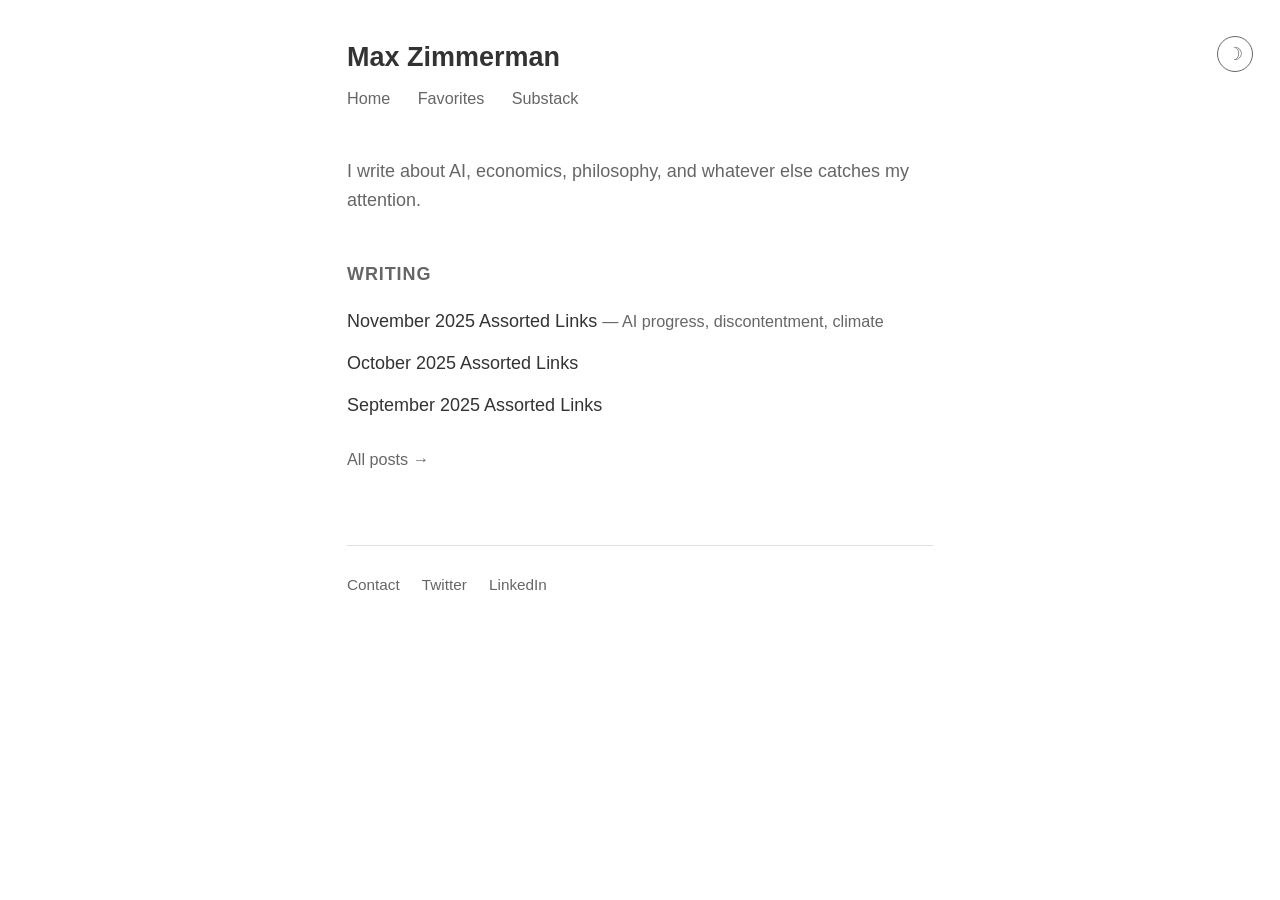
==== index.html @ f9767366 "Replace Substack with Contact email in footer 🤖 Generated with [Claude Code](https://claude.com/clau" ====
<!DOCTYPE html>
<html lang="en">
<head>
  <meta charset="UTF-8">
  <meta name="viewport" content="width=device-width, initial-scale=1.0">
  <title>Max Zimmerman</title>
  <link rel="stylesheet" href="style.css">
</head>
<body>
  <button class="theme-toggle" onclick="toggleTheme()" aria-label="Toggle theme">☀</button>
  <header>
    <h1>Max Zimmerman</h1>
    <nav>
      <a href="/">Home</a>
      <a href="/favorites.html">Favorites</a>
      <a href="https://incognitamaxima.substack.com/">Substack</a>
    </nav>
  </header>

  <main>
    <p class="intro">
      I write about AI, economics, philosophy, and whatever else catches my attention.
    </p>

    <h2>Writing</h2>
    <ul class="writing-list">
      <li>
        <a href="https://incognitamaxima.substack.com/p/november-2025-assorted-links">November 2025 Assorted Links</a>
        <span class="description"> — AI progress, discontentment, climate</span>
      </li>
      <li>
        <a href="https://incognitamaxima.substack.com/p/october-2025-assorted-links">October 2025 Assorted Links</a>
      </li>
      <li>
        <a href="https://incognitamaxima.substack.com/p/september-2025-assorted-links">September 2025 Assorted Links</a>
      </li>
    </ul>
    <p class="archive-link">
      <a href="https://incognitamaxima.substack.com/archive">All posts →</a>
    </p>
  </main>

  <footer>
    <a href="mailto:maxfield.l.zimmerman@gmail.com">Contact</a>
    <a href="https://twitter.com/maxzimmermn">Twitter</a>
    <a href="https://www.linkedin.com/in/max-zimmerman-25587a46/">LinkedIn</a>
  </footer>
  <script>
    function toggleTheme() {
      const root = document.documentElement;
      const btn = document.querySelector('.theme-toggle');
      const current = root.getAttribute('data-theme');
      const prefersDark = window.matchMedia('(prefers-color-scheme: dark)').matches;

      if (current === 'dark' || (!current && prefersDark)) {
        root.setAttribute('data-theme', 'light');
        localStorage.setItem('theme', 'light');
        btn.textContent = '☽';
      } else {
        root.setAttribute('data-theme', 'dark');
        localStorage.setItem('theme', 'dark');
        btn.textContent = '☀';
      }
    }

    // Load saved theme and set icon
    const saved = localStorage.getItem('theme');
    const prefersDark = window.matchMedia('(prefers-color-scheme: dark)').matches;
    const btn = document.querySelector('.theme-toggle');
    if (saved) {
      document.documentElement.setAttribute('data-theme', saved);
      btn.textContent = saved === 'dark' ? '☀' : '☽';
    } else {
      btn.textContent = prefersDark ? '☀' : '☽';
    }
  </script>
</body>
</html>
---- style.css ----
/* Minimal personal site CSS - inspired by boz.com, nabeelqu.co, danschulz.net, julian.ac */

:root {
  --text-color: #333;
  --text-muted: #666;
  --link-color: #333;
  --link-hover: #0066cc;
  --background: #fff;
  --max-width: 640px;
}

/* Dark mode support - auto (system preference) */
@media (prefers-color-scheme: dark) {
  :root:not([data-theme="light"]) {
    --text-color: #e0e0e0;
    --text-muted: #999;
    --link-color: #e0e0e0;
    --link-hover: #6db3f2;
    --background: #1a1a1a;
  }
}

/* Dark mode - manual override */
:root[data-theme="dark"] {
  --text-color: #e0e0e0;
  --text-muted: #999;
  --link-color: #e0e0e0;
  --link-hover: #6db3f2;
  --background: #1a1a1a;
}

/* Theme toggle button */
.theme-toggle {
  position: absolute;
  top: 2rem;
  right: 1.5rem;
  background: none;
  border: 1px solid var(--text-muted);
  border-radius: 50%;
  width: 2rem;
  height: 2rem;
  font-size: 1rem;
  line-height: 1;
  color: var(--text-muted);
  cursor: pointer;
  transition: color 0.2s, border-color 0.2s;
  display: flex;
  align-items: center;
  justify-content: center;
  padding: 0;
}

.theme-toggle:hover {
  color: var(--link-hover);
  border-color: var(--link-hover);
}

* {
  box-sizing: border-box;
}

html {
  font-size: 18px;
}

body {
  font-family: -apple-system, BlinkMacSystemFont, "Segoe UI", Helvetica, Arial, sans-serif;
  line-height: 1.6;
  color: var(--text-color);
  background: var(--background);
  margin: 0;
  padding: 2rem 1.5rem;
  max-width: var(--max-width);
  margin-left: auto;
  margin-right: auto;
}

/* Typography */
h1 {
  font-size: 1.5rem;
  font-weight: 600;
  margin: 0 0 0.25rem 0;
}

h2 {
  font-size: 1rem;
  font-weight: 600;
  margin: 2.5rem 0 1rem 0;
  text-transform: uppercase;
  letter-spacing: 0.05em;
  color: var(--text-muted);
}

p {
  margin: 0 0 1rem 0;
}

/* Links */
a {
  color: var(--link-color);
  text-decoration: none;
}

a:hover {
  color: var(--link-hover);
}

/* Navigation */
nav {
  margin-bottom: 2.5rem;
}

nav a {
  color: var(--text-muted);
  margin-right: 1.25rem;
  font-size: 0.9rem;
}

nav a:hover {
  color: var(--link-hover);
}

/* Header */
header {
  margin-bottom: 2rem;
}

.intro {
  color: var(--text-muted);
  margin-bottom: 0;
}

/* Writing list */
.writing-list {
  list-style: none;
  padding: 0;
  margin: 0;
}

.writing-list li {
  margin-bottom: 0.75rem;
}

.writing-list a {
  font-weight: 500;
}

.writing-list .description {
  color: var(--text-muted);
  font-size: 0.9rem;
}

/* Archive link */
.archive-link {
  margin-top: 1.5rem;
  font-size: 0.9rem;
}

.archive-link a {
  color: var(--text-muted);
}

/* Footer */
footer {
  margin-top: 4rem;
  padding-top: 1.5rem;
  border-top: 1px solid #e0e0e0;
  font-size: 0.85rem;
  color: var(--text-muted);
}

@media (prefers-color-scheme: dark) {
  footer {
    border-top-color: #333;
  }
}

footer a {
  color: var(--text-muted);
  margin-right: 1rem;
}

footer a:hover {
  color: var(--link-hover);
}

/* About page specifics */
.bio {
  margin-bottom: 2rem;
}

.contact-list {
  list-style: none;
  padding: 0;
}

.contact-list li {
  margin-bottom: 0.5rem;
}

/* Favorites list */
.favorites-list {
  list-style: none;
  padding: 0;
  margin: 0;
}

.favorites-list li {
  margin-bottom: 0.6rem;
  line-height: 1.5;
}

.favorites-list li strong {
  font-weight: 600;
}
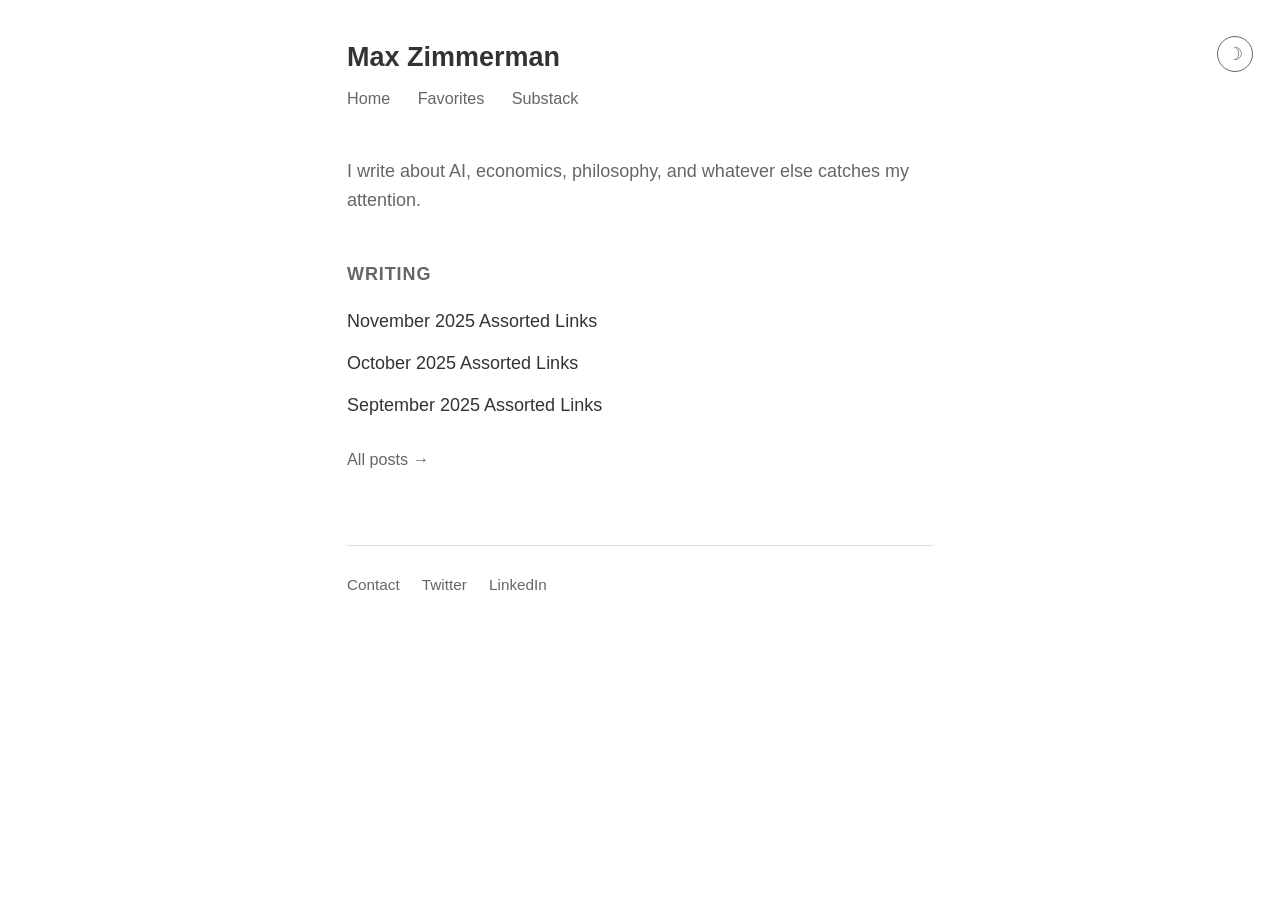
==== commit e85fb725: "Remove description from November link 🤖 Generated with [Claude Code](https://claude.com/claude-code)" ====
--- a/index.html
+++ b/index.html
@@ -26,7 +26,6 @@
     <ul class="writing-list">
       <li>
         <a href="https://incognitamaxima.substack.com/p/november-2025-assorted-links">November 2025 Assorted Links</a>
-        <span class="description"> — AI progress, discontentment, climate</span>
       </li>
       <li>
         <a href="https://incognitamaxima.substack.com/p/october-2025-assorted-links">October 2025 Assorted Links</a>
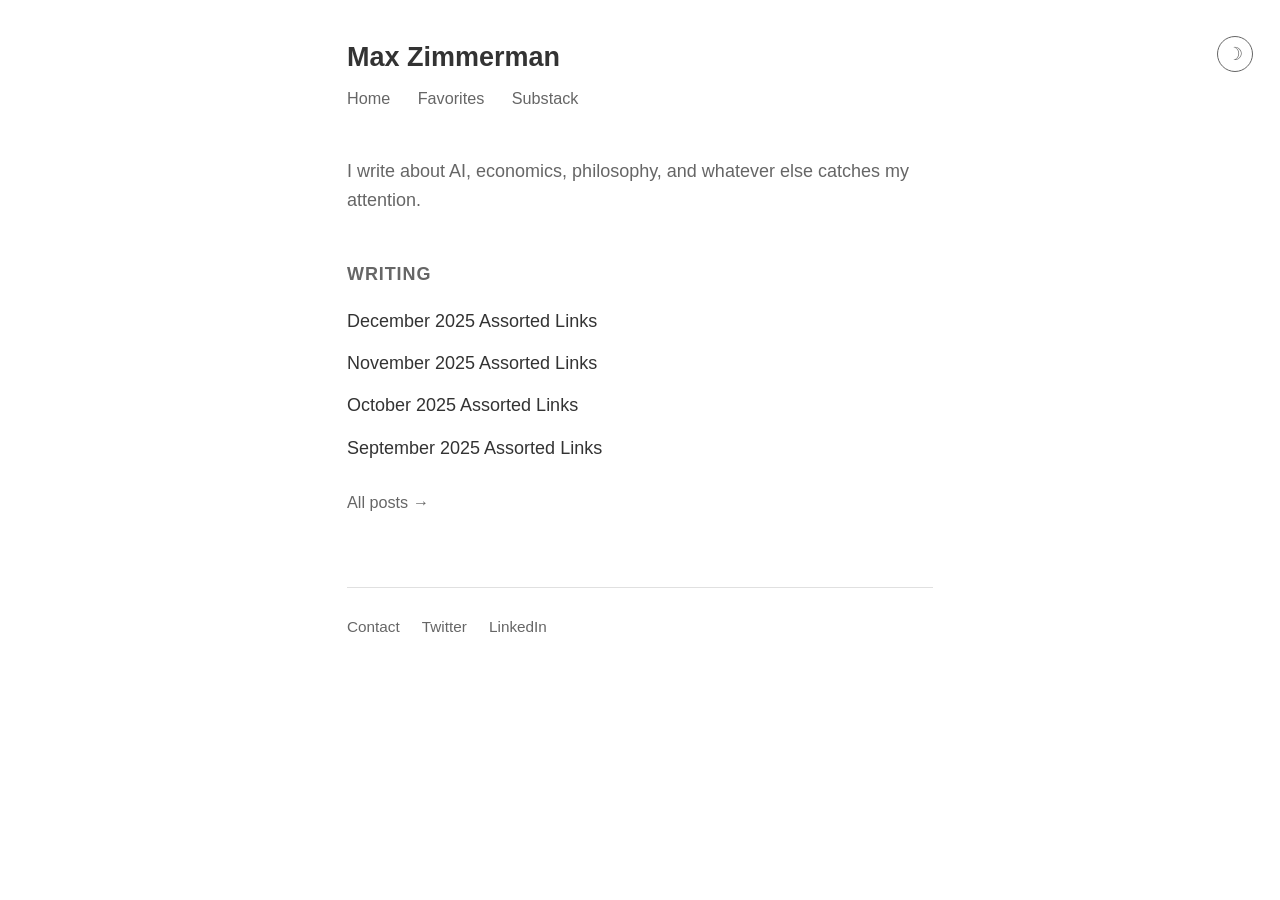
==== commit 8466ac65: "Add December 2025 Assorted Links Co-Authored-By: Claude Opus 4.5 <noreply@anthropic.com>" ====
--- a/index.html
+++ b/index.html
@@ -24,6 +24,9 @@
 
     <h2>Writing</h2>
     <ul class="writing-list">
+      <li>
+        <a href="https://incognitamaxima.substack.com/p/december-2025-assorted-links">December 2025 Assorted Links</a>
+      </li>
       <li>
         <a href="https://incognitamaxima.substack.com/p/november-2025-assorted-links">November 2025 Assorted Links</a>
       </li>
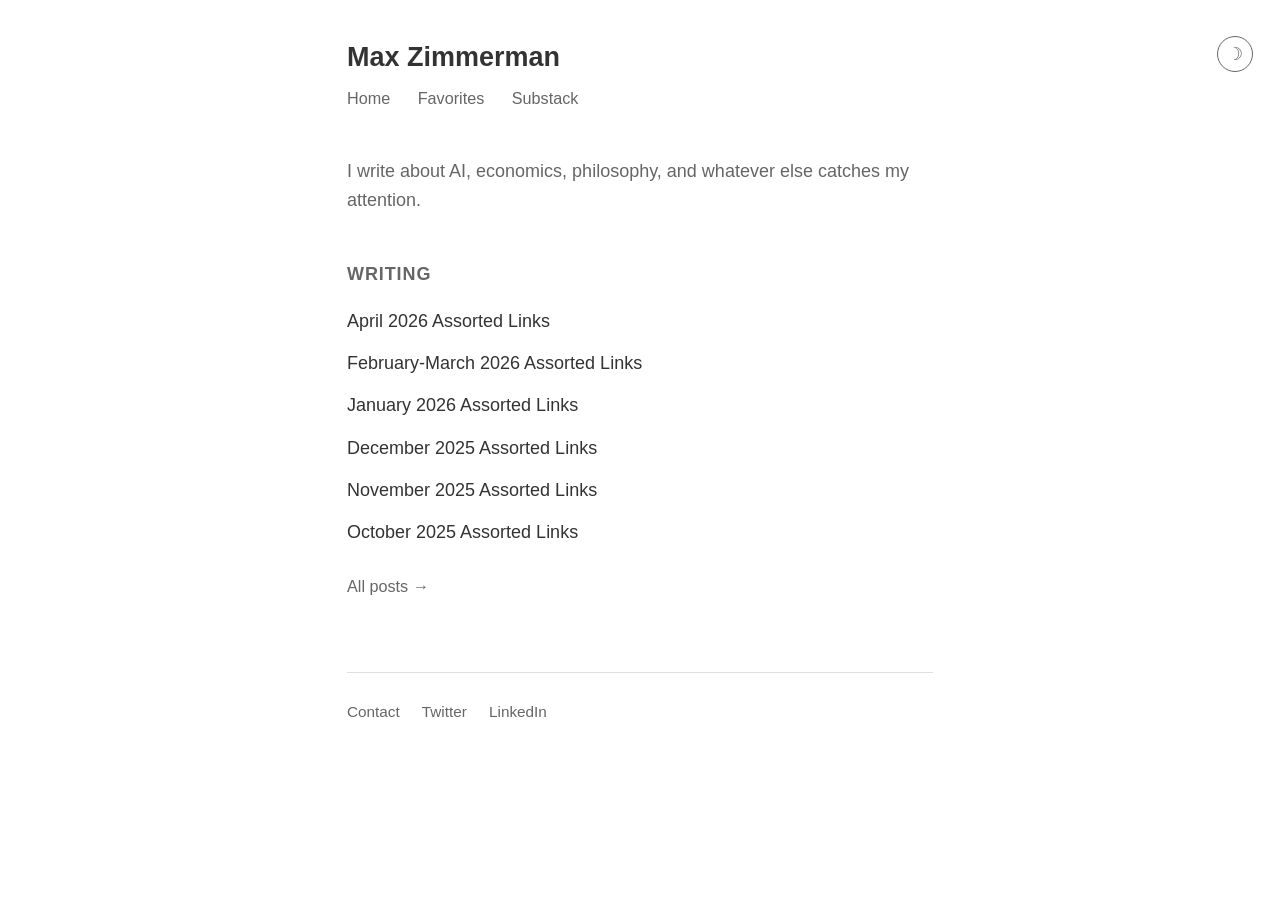
==== commit fd88f8c0: "Update recent writing links" ====
--- a/index.html
+++ b/index.html
@@ -25,6 +25,15 @@
     <h2>Writing</h2>
     <ul class="writing-list">
       <li>
+        <a href="https://incognitamaxima.substack.com/p/april-2026-assorted-links">April 2026 Assorted Links</a>
+      </li>
+      <li>
+        <a href="https://incognitamaxima.substack.com/p/february-march-2026-assorted-links">February-March 2026 Assorted Links</a>
+      </li>
+      <li>
+        <a href="https://incognitamaxima.substack.com/p/january-2026-assorted-links">January 2026 Assorted Links</a>
+      </li>
+      <li>
         <a href="https://incognitamaxima.substack.com/p/december-2025-assorted-links">December 2025 Assorted Links</a>
       </li>
       <li>
@@ -32,9 +41,6 @@
       </li>
       <li>
         <a href="https://incognitamaxima.substack.com/p/october-2025-assorted-links">October 2025 Assorted Links</a>
-      </li>
-      <li>
-        <a href="https://incognitamaxima.substack.com/p/september-2025-assorted-links">September 2025 Assorted Links</a>
       </li>
     </ul>
     <p class="archive-link">
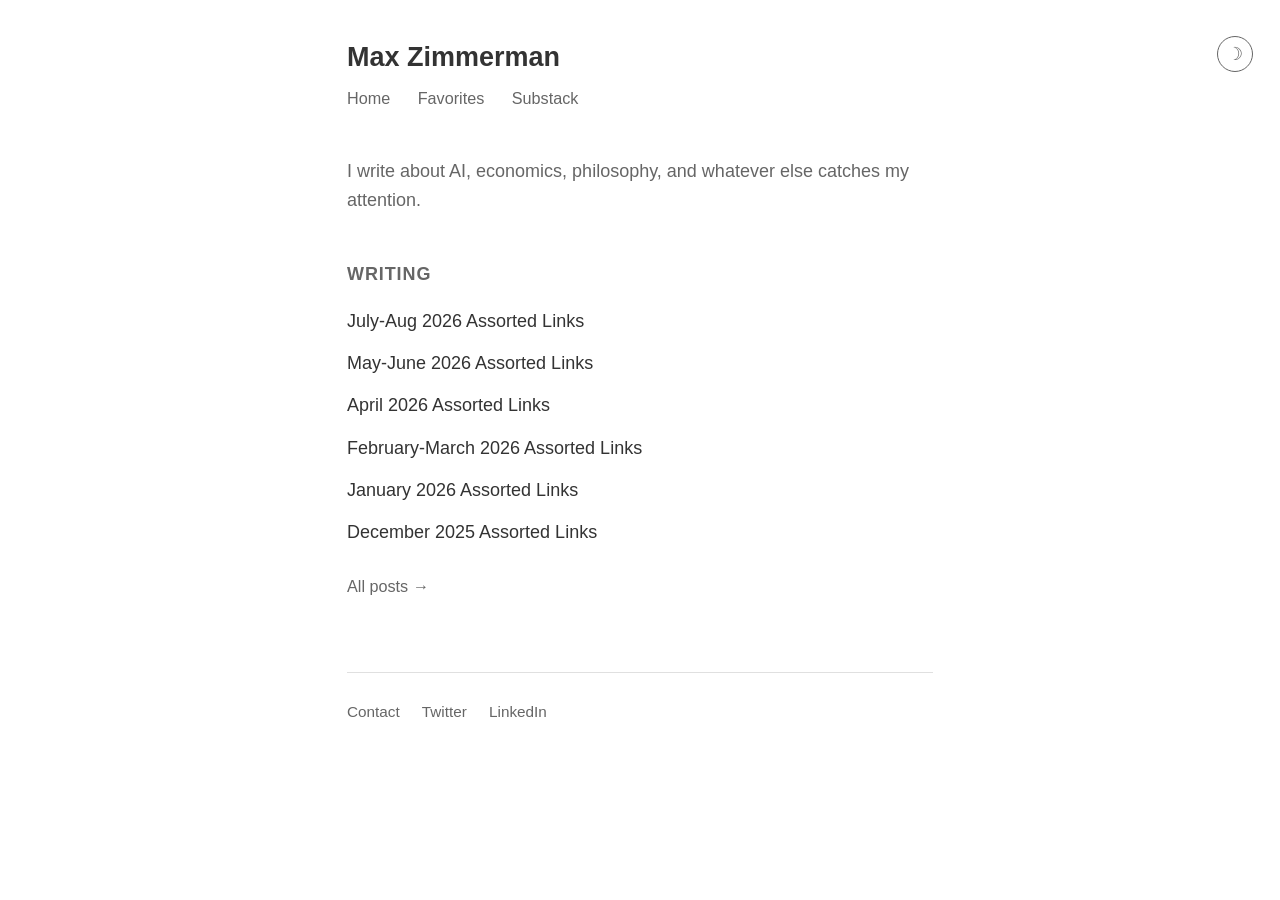
==== commit d526ce6e: "Update recent assorted links" ====
--- a/index.html
+++ b/index.html
@@ -25,6 +25,12 @@
     <h2>Writing</h2>
     <ul class="writing-list">
       <li>
+        <a href="https://incognitamaxima.substack.com/p/july-aug-2026-assorted-links">July-Aug 2026 Assorted Links</a>
+      </li>
+      <li>
+        <a href="https://incognitamaxima.substack.com/p/may-june-2026-assorted-links">May-June 2026 Assorted Links</a>
+      </li>
+      <li>
         <a href="https://incognitamaxima.substack.com/p/april-2026-assorted-links">April 2026 Assorted Links</a>
       </li>
       <li>
@@ -35,12 +41,6 @@
       </li>
       <li>
         <a href="https://incognitamaxima.substack.com/p/december-2025-assorted-links">December 2025 Assorted Links</a>
-      </li>
-      <li>
-        <a href="https://incognitamaxima.substack.com/p/november-2025-assorted-links">November 2025 Assorted Links</a>
-      </li>
-      <li>
-        <a href="https://incognitamaxima.substack.com/p/october-2025-assorted-links">October 2025 Assorted Links</a>
       </li>
     </ul>
     <p class="archive-link">
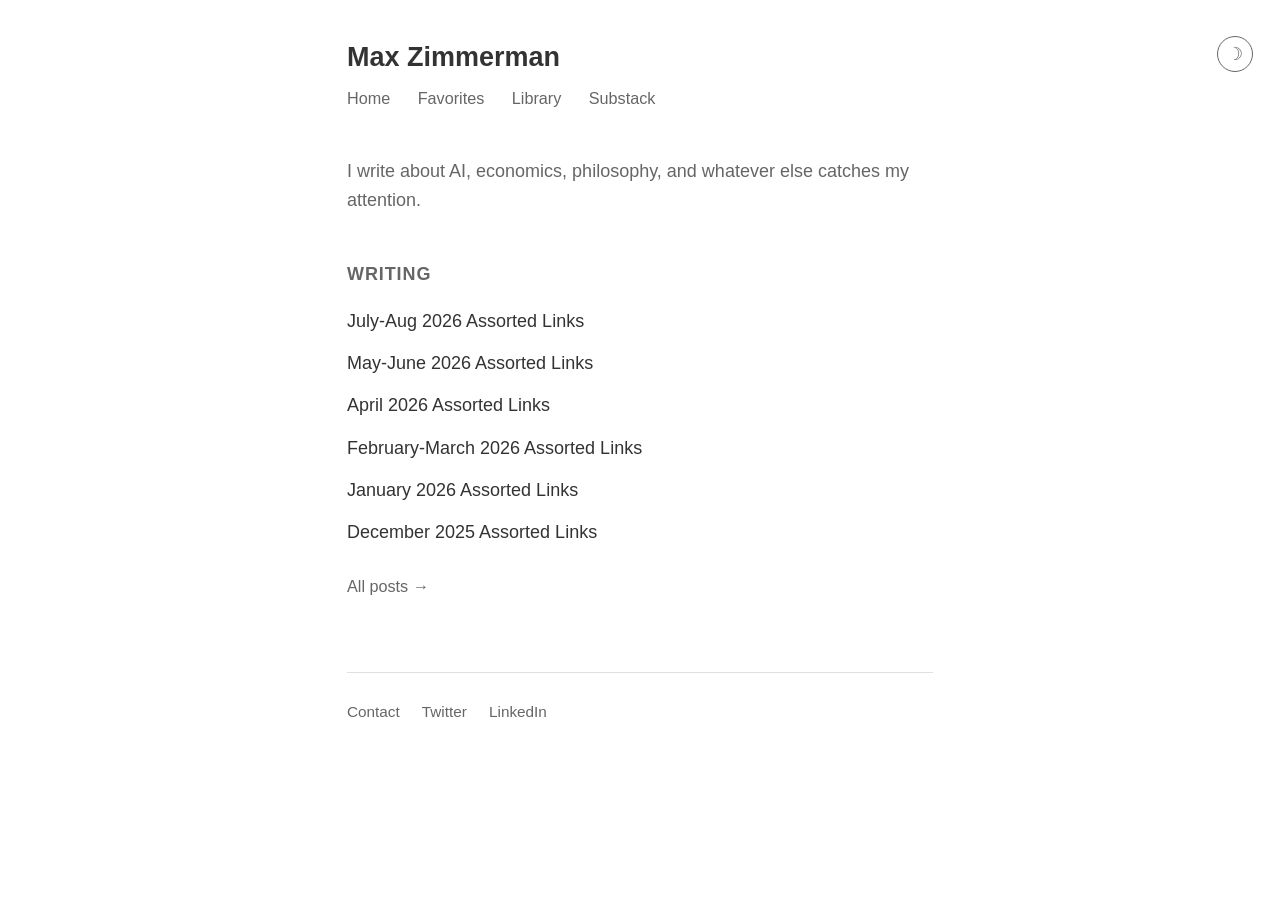
==== commit 11ae093c: "Add interactive library page" ====
--- a/index.html
+++ b/index.html
@@ -13,6 +13,7 @@
     <nav>
       <a href="/">Home</a>
       <a href="/favorites.html">Favorites</a>
+      <a href="/library/">Library</a>
       <a href="https://incognitamaxima.substack.com/">Substack</a>
     </nav>
   </header>
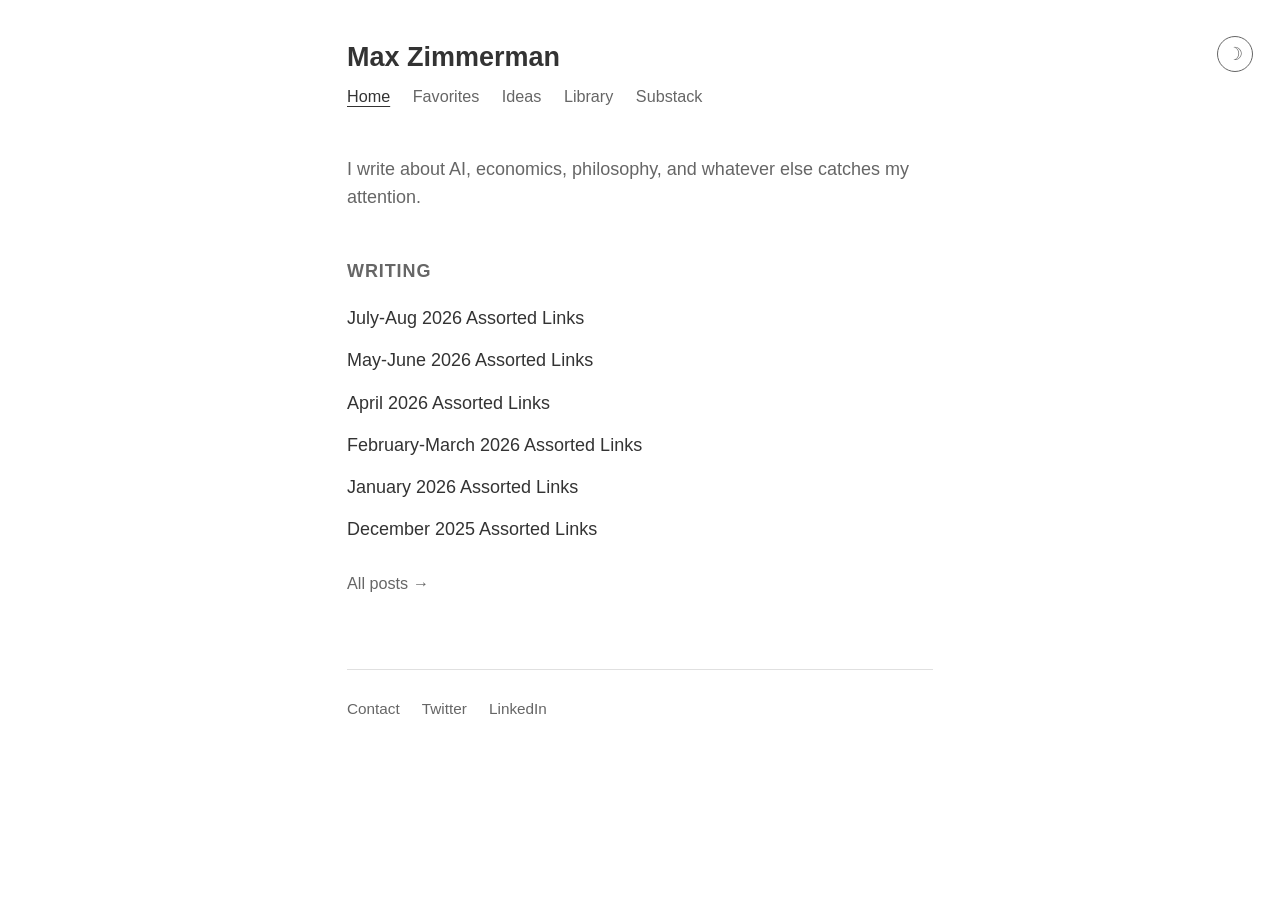
==== commit cd0a7ee6: "Refresh favorites and add curated Ideas page" ====
--- a/index.html
+++ b/index.html
@@ -4,15 +4,16 @@
   <meta charset="UTF-8">
   <meta name="viewport" content="width=device-width, initial-scale=1.0">
   <title>Max Zimmerman</title>
-  <link rel="stylesheet" href="style.css">
+  <link rel="stylesheet" href="style.css?v=20260915">
 </head>
 <body>
   <button class="theme-toggle" onclick="toggleTheme()" aria-label="Toggle theme">☀</button>
   <header>
     <h1>Max Zimmerman</h1>
-    <nav>
-      <a href="/">Home</a>
+    <nav class="site-nav" aria-label="Main navigation">
+      <a href="/" aria-current="page">Home</a>
       <a href="/favorites.html">Favorites</a>
+      <a href="/ideas.html">Ideas</a>
       <a href="/library/">Library</a>
       <a href="https://incognitamaxima.substack.com/">Substack</a>
     </nav>
--- a/style.css
+++ b/style.css
@@ -120,6 +120,28 @@
   color: var(--link-hover);
 }
 
+.site-nav {
+  display: flex;
+  flex-wrap: wrap;
+  gap: 0.35rem 1.25rem;
+}
+
+.site-nav a {
+  margin-right: 0;
+}
+
+.site-nav a[aria-current="page"] {
+  color: var(--text-color);
+  text-decoration: underline;
+  text-underline-offset: 0.25em;
+}
+
+a:focus-visible,
+button:focus-visible {
+  outline: 2px solid var(--link-hover);
+  outline-offset: 4px;
+}
+
 /* Header */
 header {
   margin-bottom: 2rem;
@@ -213,3 +235,75 @@
 .favorites-list li strong {
   font-weight: 600;
 }
+
+ol.favorites-list {
+  list-style: decimal;
+  padding-left: 1.65rem;
+}
+
+ol.favorites-list li::marker {
+  color: var(--text-muted);
+  font-variant-numeric: tabular-nums;
+}
+
+.favorite-credit {
+  color: var(--text-muted);
+  font-size: 0.9em;
+}
+
+/* Ideas: short notes, with links to their sources. */
+.ideas-jump {
+  display: flex;
+  flex-wrap: wrap;
+  gap: 0.4rem 1rem;
+  margin: 1.25rem 0 0;
+}
+
+.ideas-jump a {
+  margin: 0;
+  font-size: 0.8rem;
+  text-decoration: underline;
+  text-underline-offset: 0.2em;
+}
+
+.ideas-section {
+  scroll-margin-top: 1.5rem;
+}
+
+.ideas-list {
+  list-style: none;
+  margin: 0;
+  padding: 0;
+}
+
+.ideas-list li {
+  margin-bottom: 1.75rem;
+}
+
+.ideas-list h3 {
+  font-size: 1rem;
+  font-weight: 600;
+  line-height: 1.45;
+  margin: 0 0 0.3rem;
+}
+
+.ideas-list h3 a {
+  text-decoration: underline;
+  text-decoration-color: var(--text-muted);
+  text-underline-offset: 0.2em;
+}
+
+.ideas-list p {
+  margin: 0 0 0.3rem;
+  font-size: 0.9rem;
+}
+
+.ideas-list .idea-source,
+.ideas-section-note {
+  color: var(--text-muted);
+  font-size: 0.8rem;
+}
+
+.ideas-list .idea-source {
+  margin: 0;
+}
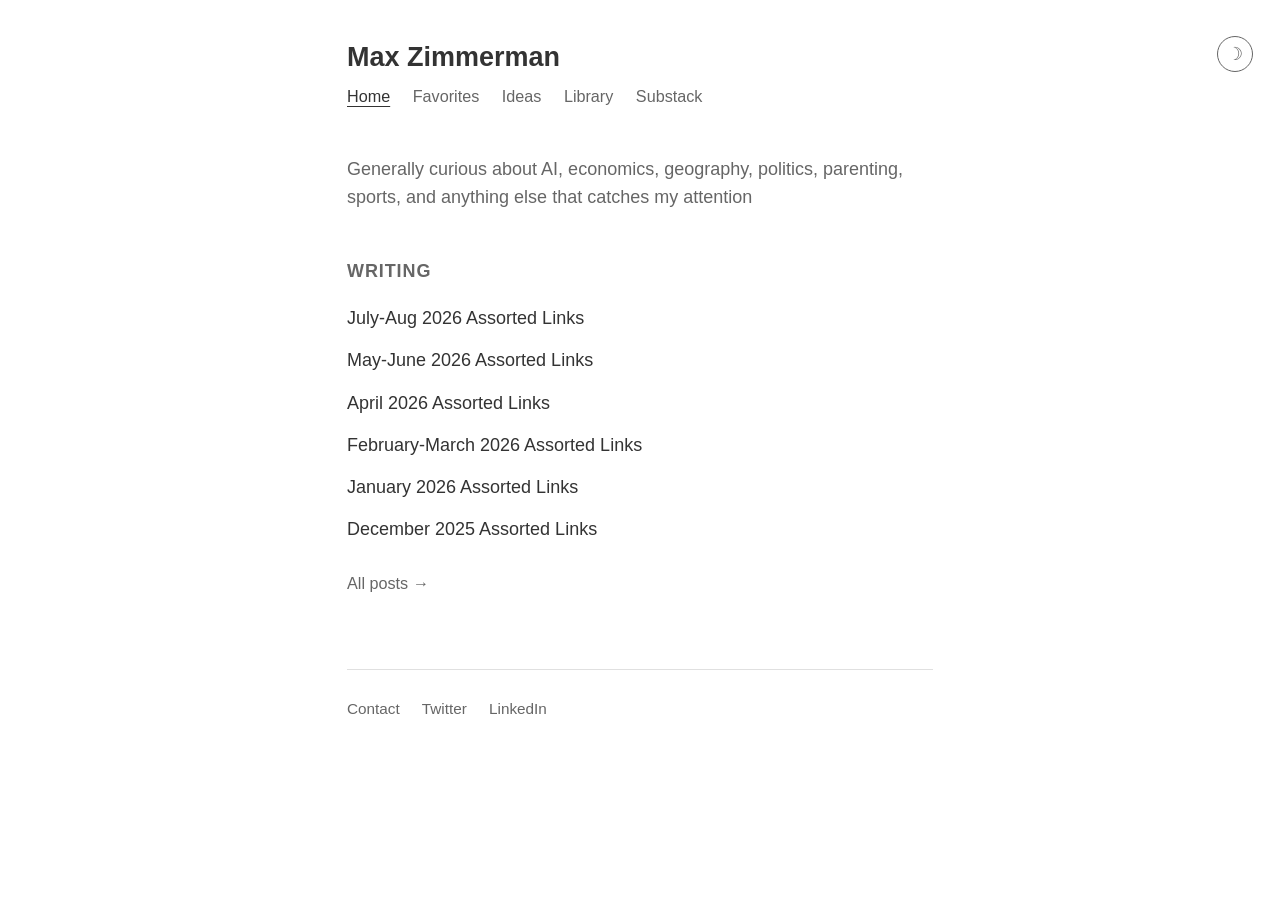
==== commit 2041fd02: "Refresh homepage copy and favorite blogs" ====
--- a/index.html
+++ b/index.html
@@ -21,7 +21,7 @@
 
   <main>
     <p class="intro">
-      I write about AI, economics, philosophy, and whatever else catches my attention.
+      Generally curious about AI, economics, geography, politics, parenting, sports, and anything else that catches my attention
     </p>
 
     <h2>Writing</h2>
